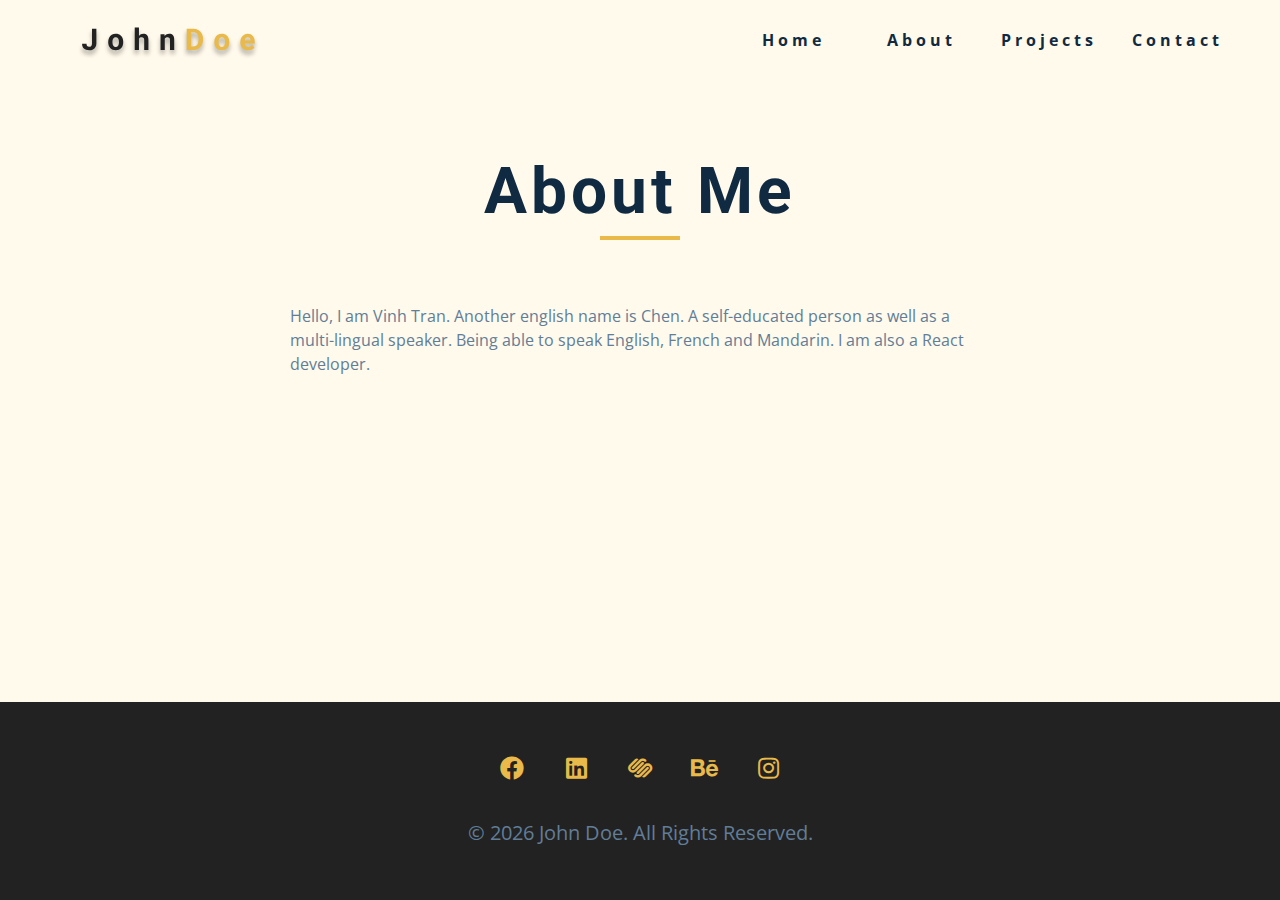
==== about.html @ 3adeeac0 "complete my profile app" ====
<!DOCTYPE html>
<html lang="en">
  <head>
    <meta charset="UTF-8" />
    <meta name="viewport" content="width=device-width, initial-scale=1.0" />
    <title>Vinh Tran || About</title>
    <link
      rel="stylesheet"
      href="./fontawesome-free-5.12.1-web/css/all.min.css"
    />
    <!-- css -->
    <link rel="stylesheet" href="./css/styles.css" />
  </head>

  <body>
    <!-- navbar -->
    <nav class="nav" id="nav">
      <div class="nav-center">
        <!-- nav header -->
        <div class="nav-header">
          <img src="./images/logo.svg" class="nav-logo" alt="" />
          <button class="nav-btn" id="nav-btn">
            <i class="fas fa-bars"></i>
          </button>
        </div>
        <!-- nav links -->
        <ul class="nav-links">
          <li><a href="index.html">home</a></li>
          <li><a href="about.html">about</a></li>
          <li><a href="projects.html">projects</a></li>
          <li><a href="contact.html">contact</a></li>
        </ul>
      </div>
    </nav>
    <!-- end of navbar -->
    <!-- sidebar -->
    <aside class="sidebar" id="sidebar">
      <div>
        <button id="close-btn" class="close-btn">
          <i class="fas fa-times"></i>
        </button>
        <ul class="sidebar-links">
          <li><a href="index.html">home</a></li>
          <li><a href="about.html">about</a></li>
          <li><a href="projects.html">projects</a></li>
          <li><a href="contact.html">contact</a></li>
        </ul>
        <ul class="social-icons">
          <!-- single item -->
          <li>
            <a href="https://www.twitter.com" class="social-icon">
              <i class="fab fa-facebook"></i>
            </a>
          </li>
          <!-- end of single item -->
          <!-- single item -->
          <li>
            <a href="https://www.twitter.com" class="social-icon">
              <i class="fab fa-linkedin"></i>
            </a>
          </li>
          <!-- end of single item -->
          <!-- single item -->
          <li>
            <a href="https://www.twitter.com" class="social-icon">
              <i class="fab fa-squarespace"></i>
            </a>
          </li>
          <!-- end of single item -->
          <!-- single item -->
          <li>
            <a href="https://www.twitter.com" class="social-icon">
              <i class="fab fa-behance"></i>
            </a>
          </li>
          <!-- end of single item -->
          <!-- single item -->
          <li>
            <a href="https://www.twitter.com" class="social-icon">
              <i class="fab fa-instagram"></i>
            </a>
          </li>
          <!-- end of single item -->
        </ul>
      </div>
    </aside>
    <!-- end of sidebar -->

    <!-- ############## -->
    <!-- ############## -->
    <!-- ############## -->
    <!-- ############## -->

    <section class="section single-page">
      <!-- section title -->
      <div class="section-title">
        <h1>about me</h1>
        <div class="underline"></div>
      </div>
      <!-- end of section title -->
      <div class="section-center page-info">
        <p>
          Hello, I am Vinh Tran. Another english name is Chen. A self-educated
          person as well as a multi-lingual speaker. Being able to speak
          English, French and Mandarin. I am also a React developer.
        </p>
      </div>
    </section>
    <!-- ############## -->
    <!-- ############## -->
    <!-- ############## -->
    <!-- ############## -->

    <!-- footer -->
    <footer class="footer">
      <ul class="social-icons">
        <!-- single item -->
        <li>
          <a href="https://www.twitter.com" class="social-icon">
            <i class="fab fa-facebook"></i>
          </a>
        </li>
        <!-- end of single item -->
        <!-- single item -->
        <li>
          <a href="https://www.twitter.com" class="social-icon">
            <i class="fab fa-linkedin"></i>
          </a>
        </li>
        <!-- end of single item -->
        <!-- single item -->
        <li>
          <a href="https://www.twitter.com" class="social-icon">
            <i class="fab fa-squarespace"></i>
          </a>
        </li>
        <!-- end of single item -->
        <!-- single item -->
        <li>
          <a href="https://www.twitter.com" class="social-icon">
            <i class="fab fa-behance"></i>
          </a>
        </li>
        <!-- end of single item -->
        <!-- single item -->
        <li>
          <a href="https://www.twitter.com" class="social-icon">
            <i class="fab fa-instagram"></i>
          </a>
        </li>
        <!-- end of single item -->
      </ul>

      <p>&copy; <span id="date"></span> John Doe. All rights reserved.</p>
    </footer>
    <script src="./js/app.js"></script>
  </body>
</html>
---- css/styles.css ----
/*
=============== 
Fonts
===============
*/
@import url('https://fonts.googleapis.com/css?family=Open+Sans|Roboto:400,700&display=swap');

/*
=============== 
Variables
===============
*/

:root {
  /* dark shades of primary color*/
  --clr-primary-1: hsl(43, 86%, 17%);
  --clr-primary-2: hsl(43, 77%, 27%);
  --clr-primary-3: hsl(43, 72%, 37%);
  --clr-primary-4: hsl(42, 63%, 48%);
  /* primary/main color */
  --clr-primary-5: hsl(42, 78%, 60%);
  /* lighter shades of primary color */
  --clr-primary-6: hsl(43, 89%, 70%);
  --clr-primary-7: hsl(43, 90%, 76%);
  --clr-primary-8: hsl(45, 86%, 81%);
  --clr-primary-9: hsl(45, 90%, 88%);
  --clr-primary-10: hsl(45, 100%, 96%);
  /* darkest grey - used for headings */
  --clr-grey-1: hsl(209, 61%, 16%);
  --clr-grey-2: hsl(211, 39%, 23%);
  --clr-grey-3: hsl(209, 34%, 30%);
  --clr-grey-4: hsl(209, 28%, 39%);
  /* grey used for paragraphs */
  --clr-grey-5: hsl(210, 22%, 49%);
  --clr-grey-6: hsl(209, 23%, 60%);
  --clr-grey-7: hsl(211, 27%, 70%);
  --clr-grey-8: hsl(210, 31%, 80%);
  --clr-grey-9: hsl(212, 33%, 89%);
  --clr-grey-10: hsl(210, 36%, 96%);
  --clr-white: #fff;
  --ff-primary: 'Roboto', sans-serif;
  --ff-secondary: 'Open Sans', sans-serif;
  --transition: all 0.3s linear;
  --spacing: 0.25rem;
  --radius: 0.5rem;
  --light-shadow: 0 5px 15px rgba(0, 0, 0, 0.1);
  --dark-shadow: 0 5px 15px rgba(0, 0, 0, 0.2);
  --max-width: 1170px;
}
/*
=============== 
Global Styles
===============
*/

*,
::after,
::before {
  margin: 0;
  padding: 0;
  box-sizing: border-box;
}
body {
  font-family: var(--ff-secondary);
  background: var(--clr-white);
  color: var(--clr-grey-1);
  line-height: 1.5;
  font-size: 0.875rem;
}
ul {
  list-style-type: none;
}
a {
  text-decoration: none;
}
img:not(.nav-logo) {
  width: 100%;
  display: block;
}

h1,
h2,
h3,
h4 {
  letter-spacing: var(--spacing);
  text-transform: capitalize;
  line-height: 1.25;
  margin-bottom: 0.75rem;
  font-family: var(--ff-primary);
}
h1 {
  font-size: 3rem;
}
h2 {
  font-size: 2rem;
}
h3 {
  font-size: 1.25rem;
}
h4 {
  font-size: 0.875rem;
}
p {
  margin-bottom: 1.25rem;
  color: var(--clr-grey-5);
}
@media screen and (min-width: 800px) {
  h1 {
    font-size: 4rem;
  }
  h2 {
    font-size: 2.5rem;
  }
  h3 {
    font-size: 1.75rem;
  }
  h4 {
    font-size: 1rem;
  }
  body {
    font-size: 1rem;
  }
  h1,
  h2,
  h3,
  h4 {
    line-height: 1;
  }
}
/*  global classes */

.btn {
  text-transform: uppercase;
  background: var(--clr-primary-5);
  color: var(--clr-primary-1);
  padding: 0.375rem 0.75rem;
  letter-spacing: var(--spacing);
  display: inline-block;
  font-weight: 700;
  -webkit-transition: var(--transition);
  transition: var(--transition);
  font-size: 0.875rem;
  border: 2px solid transparent;
  cursor: pointer;
  box-shadow: 0 1px 3px rgba(0, 0, 0, 0.2);
  border-radius: var(--radius);
}
.btn:hover {
  color: var(--clr-primary-1);
  background: var(--clr-primary-7);
}
/* section */
.section {
  padding: 5rem 0;
}

.section-center {
  width: 90vw;
  margin: 0 auto;
  max-width: 1170px;
}
@media screen and (min-width: 992px) {
  .section-center {
    width: 95vw;
  }
}
/* added during recording */
.underline {
  width: 5rem;
  height: 0.25rem;
  margin-bottom: 1.25rem;
  background: var(--clr-primary-5);
  margin-left: auto;
  margin-right: auto;
}
.section-title {
  margin-bottom: 4rem;
  text-align: center;
}
.bg-grey {
  background: var(--clr-grey-10);
}
/* 
==============
Navbar
==============
*/
.nav-links {
  display: none;
}
.nav {
  height: 5rem;
  padding: 1rem;
  display: grid;
  align-items: center;
  transition: var(--transition);
}
.nav-center {
  width: 100%;
  max-width: 1170px;
  margin: 0 auto;
}
.nav-header {
  display: grid;
  grid-template-columns: auto 1fr;
  align-items: center;
}
.nav-header span {
  color: var(--clr-primary-5);
}
.nav-btn {
  background: transparent;
  border-color: transparent;
  color: var(--clr-primary-5);
  font-size: 2rem;
  cursor: pointer;
  justify-self: end;
}
@media screen and (min-width: 768px) {
  .nav {
    background: var(--clr-primary-10);
  }
  .nav-btn {
    display: none;
  }
  .nav-links {
    display: grid;
    grid-template-columns: repeat(4, 1fr);
    justify-items: center;
    column-gap: 2rem;
    justify-self: end;
  }
  .nav-links a {
    text-transform: capitalize;
    color: var(--clr-grey-1);
    font-weight: bold;
    letter-spacing: var(--spacing);
    transition: var(--transition);
  }
  .nav-links a:hover {
    color: var(--clr-primary-5);
  }
  .nav-center {
    display: grid;
    grid-template-columns: auto 1fr;
    align-items: center;
  }
}
/* fixed navbar */
.navbar-fixed {
  position: fixed;
  top: 0;
  left: 0;
  width: 100%;
  background: var(--clr-white);
  z-index: 2;
  box-shadow: var(--light-shadow);
}
/* 
==============
Sidebar
==============
*/
.sidebar {
  position: fixed;
  top: 0;
  left: 0;
  width: 100%;
  height: 100%;
  background: var(--clr-grey-10);
  z-index: 4;
  display: grid;
  /* justify-items: center;
  align-items: center; */
  place-items: center;
  transition: var(--transition);
  /* add later */
  transform: translateX(-100%);
}
.show-sidebar {
  transform: translateX(0);
}
.sidebar-links {
  text-align: center;
}
.sidebar-links a {
  font-size: 2rem;
  text-transform: capitalize;
  transition: var(--transition);
  color: var(--clr-grey-5);
  letter-spacing: var(--spacing);
  display: inline-block;
  margin-bottom: 1.5rem;
}
.sidebar-links a:hover {
  color: var(--clr-primary-5);
}
.social-icons {
  display: grid;
  width: 20rem;
  margin-top: 3rem;
  grid-template-columns: repeat(5, 1fr);
  justify-items: center;
}
.social-icon {
  font-size: 1.5rem;
  color: var(--clr-grey-1);
  transition: var(--transition);
}
.social-icon:hover {
  color: var(--clr-primary-5);
}

.close-btn {
  position: absolute;
  top: 1rem;
  right: 1rem;
  font-size: 3rem;
  background: transparent;
  border-color: transparent;
  color: #bb2525;
  transition: var(--transition);
  cursor: pointer;
}
.close-btn:hover {
  color: #e66b6b;
}
/* 
==============
Hero
==============
*/
/* underline added to globals */
.hero .underline {
  margin-bottom: 0.5rem;
  margin-left: 0;
}
.hero-img {
  display: none;
}
.hero {
  background: var(--clr-primary-10);
}
.hero-center {
  min-height: calc(100vh - 5rem);
  display: grid;
  place-items: center;
}
.hero-info h4 {
  color: var(--clr-grey-5);
}
.hero-icons {
  justify-items: start;
}
.hero-btn {
  margin-top: 1.25rem;
}
@media screen and (min-width: 992px) {
  .hero-img {
    display: block;
    position: relative;
  }
  .hero-center {
    display: grid;
    grid-template-columns: repeat(2, 1fr);
  }

  .hero-img::before {
    content: '';
    position: absolute;
    top: 2rem;
    right: -2rem;
    width: 100%;
    height: 100%;
    border: 0.25rem solid var(--clr-primary-5);
    border-radius: var(--radius);
  }
}
.hero-photo {
  max-width: 25rem;
  max-height: 30rem;
  object-fit: cover;
  border-radius: var(--radius);
  position: relative;
}
.hero-my-img {
  height: 500px;
}

/* 
==============
About
==============
*/
/* section title added to global */
.about-title {
  text-align: left;
  margin-bottom: 2rem;
}
.about-title .underline {
  margin-left: 0;
}
.about-center {
  display: grid;
  gap: 3rem 2rem;
}
.about-img {
  justify-self: center;
}
.about-photo {
  height: 500px;
}

@media screen and (min-width: 992px) {
  .about-center {
    grid-template-columns: repeat(2, 1fr);
  }
  .about-img::before {
    content: '';
    position: absolute;
    top: 2rem;
    left: -2rem;
    width: 100%;
    height: 100%;
    border: 0.25rem solid var(--clr-primary-5);
    border-radius: var(--radius);
  }
  .about-img {
    position: relative;
  }
  .about-info {
    align-self: center;
  }
}
/* 
==============
Services
==============
*/
/* bg-grey in global */
.service {
  background: var(--clr-white);
  padding: 3rem 1.5rem;
  margin-bottom: 2rem;
  border-radius: var(--radius);
  text-align: center;
  transition: var(--transition);
}
.service-icon {
  font-size: 2rem;
  margin-bottom: 1.5rem;
}
.service .underline {
  width: 3rem;
  height: 0.12rem;
  transition: var(--transition);
}
.service p {
  transition: var(--transition);
}
.service:hover {
  background: var(--clr-primary-5);
  color: var(--clr-white);
}
.service:hover p {
  color: var(--clr-white);
}
.service:hover .underline {
  background: var(--clr-white);
}
@media screen and (min-width: 768px) {
  .services-center {
    display: grid;
    grid-template-columns: repeat(2, 1fr);
    column-gap: 2rem;
  }
}
@media screen and (min-width: 992px) {
  .services-center {
    grid-template-columns: repeat(3, 1fr);
  }
}
/* talk about small screen without grid different setup */
/* 
==============
Projects
==============
*/
.projects-text {
  width: 85vw;
  max-width: 30rem;
  margin: 0 auto;
}
.project {
  position: relative;
  background: var(--clr-primary-5);
  border-radius: var(--radius);
  margin-bottom: 2rem;
}
.project-info {
  text-align: center;
  color: var(--clr-white);
  position: absolute;
  top: 50%;
  left: 50%;
  transform: translate(-50%, -50%);
  transition: var(--transition);
  opacity: 0;
}
.project-info p {
  text-transform: capitalize;
  color: var(--clr-white);
}
.project:hover .project-info {
  opacity: 1;
}
.project-img {
  transition: var(--transition);
  border-radius: var(--radius);
  height: 15rem;
  object-fit: cover;
}
.project:hover .project-img {
  opacity: 0.1;
}
.project::after {
  content: '';
  position: absolute;
  top: 0;
  left: 0;
  width: 100%;
  height: 100%;
  border: 0.25rem solid var(--clr-white);
  border-radius: var(--radius);
  transition: var(--transition);
  opacity: 0;
}
.project:hover::after {
  opacity: 1;
  transform: scale(0.8);
}
@media screen and (min-width: 676px) {
  .projects-center {
    display: grid;
    grid-template-columns: repeat(2, 1fr);
    column-gap: 2rem;
  }
}

@media screen and (min-width: 992px) {
  .projects-center {
    grid-template-columns: repeat(3, 1fr);
  }
}

@media screen and (min-width: 1170px) {
  .projects-center {
    grid-template-rows: 200px 200px;
    gap: 1rem;
    grid-template-areas:
      'a b b'
      'a c d';
  }
  .project {
    height: 100%;
  }
  .project-img {
    height: 100%;
  }
  .project-1 {
    grid-area: a;
  }
  .project-2 {
    grid-area: b;
  }
  .project-3 {
    grid-area: c;
  }
  .project-4 {
    grid-area: d;
  }
}
/* 
==============
Connect
==============
*/
.connect {
  min-height: 40vh;
  position: relative;
  padding: 10rem 0 5rem 0;
  margin: 5rem 0;
}
.video-container {
  position: absolute;
  top: 0;
  left: 0;
  width: 100%;
  height: 100%;
  object-fit: cover;
  z-index: -2;
}
.connect::after {
  content: '';
  position: absolute;
  top: 0;
  left: 0;
  width: 100%;
  height: 100%;
  background: var(--clr-white);
  /* background: rgba(0,0,0,0.6); */
  opacity: 0.7;
  z-index: -1;
}
.connect {
  display: grid;
  place-items: center;
}
.video-banner .section-title {
  margin-bottom: 2rem;
}
.video-text {
  max-width: 30rem;
}
.video-banner {
  background: var(--clr-primary-10);
  padding: 3rem 5rem 12rem 5rem;
  text-align: center;
  clip-path: polygon(
    0% 0%,
    100% 0%,
    100% 75%,
    75% 75%,
    75% 100%,
    50% 75%,
    0% 75%
  );
}
.connect {
  clip-path: polygon(0 17%, 51% 0, 100% 17%, 100% 82%, 54% 100%, 0 84%);
}
/* 
==============
Skills
==============
*/
@media screen and (min-width: 768px) {
  .skills-center {
    display: grid;
    grid-template-columns: repeat(2, 1fr);
    column-gap: 2rem;
  }
}

.skills {
  background: var(--clr-primary-9);
}

.skills h3 {
  margin: 1.5rem 0;
  color: var(--clr-primary-1);
}
.skill {
  margin-bottom: 1.25rem;
}
.skill p {
  margin-bottom: 0.5rem;
  text-transform: capitalize;
  color: var(--clr-primary-1);
}
.skill-container {
  background: var(--clr-white);
  height: 1rem;
  width: 100%;
  border-radius: var(--radius);
  position: relative;
}
.skill-value {
  position: absolute;
  background: var(--clr-primary-5);
  top: 0;
  left: 0;
  height: 100%;
  width: 50%;
  border-radius: var(--radius);
}
.value-70 {
  width: 70%;
}
.value-80 {
  width: 80%;
}
.skill-text {
  position: absolute;
  top: -2rem;
  left: 50%;
  transform: translateX(-50%);
}
.skill-text-70 {
  left: 70%;
}
.skill-text-80 {
  left: 80%;
}
/* 
==============
Timeline
==============
*/
.timeline-center {
  width: 80vw;
  max-width: 40rem;
}
.timeline-item {
  border-top: 2px dashed var(--clr-primary-5);
  margin: 0;
  padding: 4rem 2rem;
  position: relative;
}
.timeline-item p {
  margin: 0;
}
.timeline-item:nth-child(even) {
  border-left: 2px dashed var(--clr-primary-5);
  border-top-left-radius: 2rem;
  border-bottom-left-radius: 2rem;
  margin-right: 2rem;
  padding-right: 0;
}
.timeline-item:nth-child(odd) {
  border-right: 2px dashed var(--clr-primary-5);
  border-top-right-radius: 2rem;
  border-bottom-right-radius: 2rem;
  margin-left: 2rem;
  padding-left: 0;
}
.timeline-item:first-child {
  border-top: 0;
  border-top-right-radius: 0;
}
.timeline-item:last-child {
  border-bottom-left-radius: 0;
}
.number {
  position: absolute;
  top: 50%;
  transform: translate(-50%, -50%);
  margin-bottom: 0;
  background: var(--clr-primary-5);
  height: 2rem;
  width: 2rem;
  border-radius: 50%;
  display: grid;
  place-items: center;
  color: var(--clr-primary-1);
  font-weight: bold;
}
.timeline-item:nth-child(even) .number {
  left: 0;
}
.timeline-item:nth-child(odd) .number {
  right: 0;
  transform: translate(50%, -50%);
}
/* 
==============
Blog
==============
*/
.blog {
  background: var(--clr-grey-10);
}
.card {
  height: 29rem;
  position: relative;
  /* talk later */
  perspective: 1500px;
}
.card-side {
  transition: all 2s linear;
  backface-visibility: hidden;
  position: absolute;
  top: 0;
  left: 0;
  height: 100%;
  width: 100%;
  border-radius: var(--radius);
}
.card-front {
  background: var(--clr-white);
}
.card-back {
  background: var(--clr-primary-10);
  transform: rotateY(180deg);
  display: grid;
  place-items: center;
}
.card:hover .card-front {
  transform: rotateY(-180deg);
}
.card:hover .card-back {
  transform: rotateY(0);
}
/* rest of the styles */
.card-info {
  padding: 1rem 1.5rem;
}
.card-front img {
  height: 13rem;
  object-fit: cover;
  border-top-left-radius: var(--radius);
  border-top-right-radius: var(--radius);
}
.card-footer {
  display: grid;
  grid-template-columns: auto 1fr;
  align-items: center;
}
.card-footer img {
  width: 2rem;
  height: 2rem;
  object-fit: cover;
  border-radius: 50%;
}
.card-footer p {
  margin-bottom: 0;
  text-transform: uppercase;
  justify-self: end;
  color: var(--clr-primary-5);
  font-size: 0.85rem;
}
.blog-center {
  display: grid;
  grid-template-columns: repeat(auto-fill, minmax(330px, 1fr));
  gap: 3rem 1rem;
}
/* 
==============
Footer
==============
*/
.footer {
  padding-bottom: 2rem;
  background: #222;
  display: grid;
  place-items: center;
}
.footer .social-icons {
  margin-bottom: 2rem;
}
.footer .social-icon {
  color: var(--clr-primary-5);
}
.footer .social-icon:hover {
  color: var(--clr-primary-10);
}
.footer p {
  font-size: 1.25rem;
  text-transform: capitalize;
}
/* 
==============
Single Page
==============
*/
.single-page {
  background: var(--clr-primary-10);
  min-height: calc(100vh - 5rem - 198px);
}
.page-info {
  max-width: 700px;
}
.page-info a {
  text-transform: uppercase;
  color: var(--clr-primary-5);
  transition: var(--transition);
}
.page-info a:hover {
  color: var(--clr-primary-1);
}
/* 
==============
Products Page
==============
*/
.projects-hero {
  height: 40vh;
  background: var(--clr-primary-10);
  display: grid;
  place-items: center;
}
.projects-hero .section-title {
  margin-bottom: 0;
}
.single-project {
  background: var(--clr-grey-10);
  border-radius: var(--radius);
}
.project-container img {
  border-top-left-radius: var(--radius);
  border-top-right-radius: var(--radius);
}
.project-container {
  position: relative;
}
.project-icon {
  position: absolute;
  font-size: 1.75rem;
  bottom: 0;
  left: 50%;
  transform: translate(-50%, 50%);
  width: 4rem;
  height: 4rem;
  display: grid;
  place-items: center;
  background: var(--clr-primary-5);
  border-radius: 50%;
  color: var(--clr-primary-1);
  border: 0.375rem solid var(--clr-grey-10);
}
.project-details {
  padding: 2rem 1.5rem;
}
.project-footer {
  display: grid;
  grid-template-columns: repeat(2, 1fr);
}
.project-footer a {
  color: var(--clr-primary-5);
  text-transform: capitalize;
  transition: var(--transition);
  justify-self: end;
}
.project-footer a {
  color: var(--clr-primary-1);
}
.projects-page-center {
  display: grid;
  grid-template-columns: repeat(auto-fill, minmax(330px, 1fr));
  gap: 3rem 1rem;
}
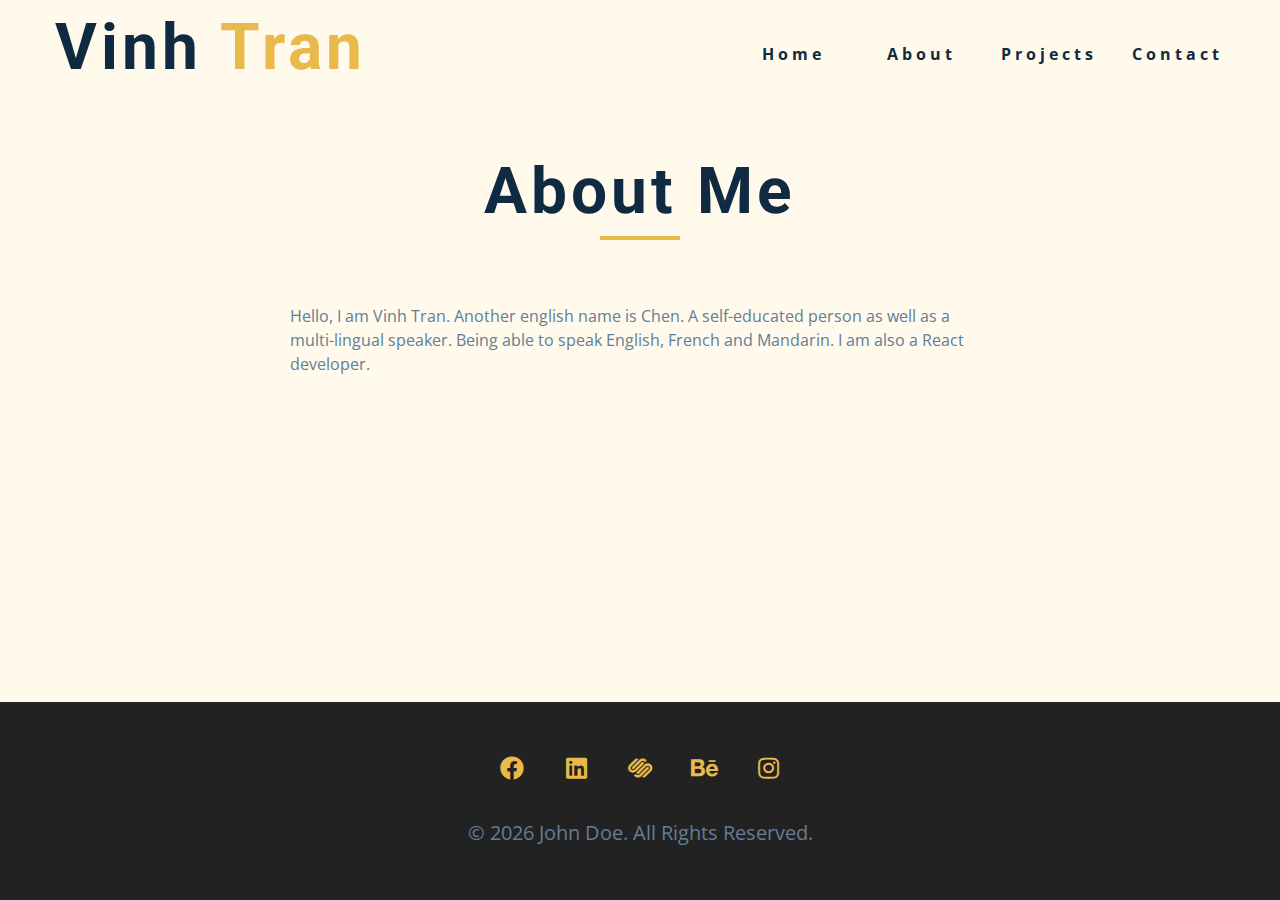
==== commit 486d8783: "overhaul my profile  app" ====
--- a/about.html
+++ b/about.html
@@ -18,7 +18,7 @@
       <div class="nav-center">
         <!-- nav header -->
         <div class="nav-header">
-          <img src="./images/logo.svg" class="nav-logo" alt="" />
+          <h1>Vinh <span>Tran</span></h1>
           <button class="nav-btn" id="nav-btn">
             <i class="fas fa-bars"></i>
           </button>
